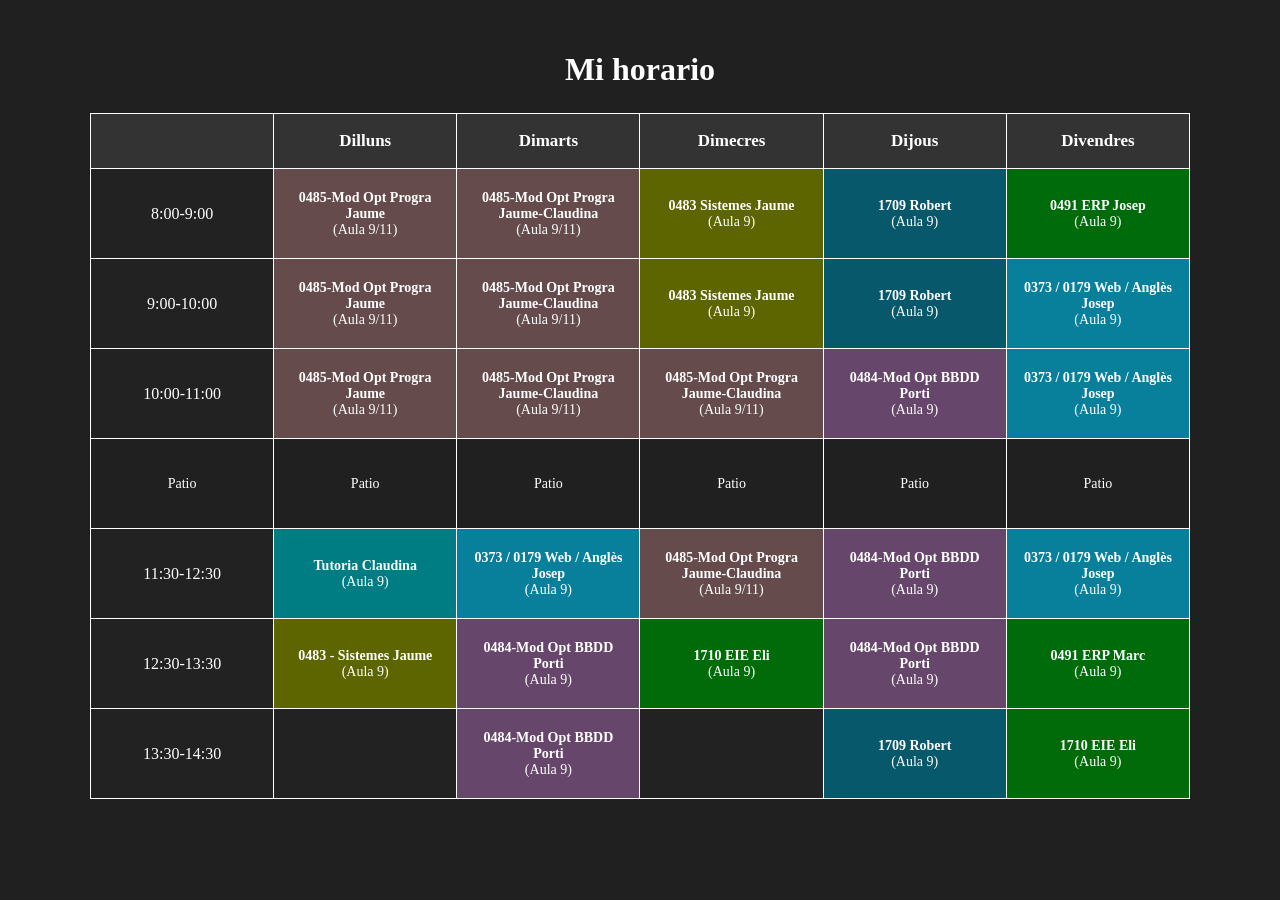
==== projecte html/html/horario.html @ 0355c3f9 "horario" ====
<!DOCTYPE html>
<html lang="ca">
<head>
    <meta charset="utf-8">
    <meta http-equiv="X-UA-Compatible" content="IE=edge">
    <title>Horario</title>
    <meta name="author" content="Elias">
    <meta name="viewport" content="width=device-width, initial-scale=1">
    <link rel="stylesheet" href="../css/style.css">
</head>
<body>
    <h1>Mi horario</h1>

    <table class="horario">
        <thead>
            <tr>
                <th></th>
                <th>Dilluns</th>
                <th>Dimarts</th>
                <th>Dimecres</th>
                <th>Dijous</th>
                <th>Divendres</th>
            </tr>
        </thead>

        <tbody>
            <tr>
                <th>8:00-9:00</th>

                <td class="marron">
                    <b>0485-Mod Opt Progra Jaume</b><br>
                    (Aula 9/11)
                </td>

                <td class="marron">
                    <b>0485-Mod Opt Progra Jaume-Claudina</b><br>
                    (Aula 9/11)
                </td>

                <td class="verde-amarillo">
                    <b>0483 Sistemes Jaume</b><br>
                    (Aula 9)
                </td>

                <td class="azul">
                    <b>1709 Robert</b><br>
                    (Aula 9)
                </td>

                <td class="verde">
                    <b>0491 ERP Josep</b><br>
                    (Aula 9)
                </td>
            </tr>

            <tr>
                <th>9:00-10:00</th>

                <td class="marron">
                    <b>0485-Mod Opt Progra Jaume</b><br>
                    (Aula 9/11)
                </td>

                <td class="marron">
                    <b>0485-Mod Opt Progra Jaume-Claudina</b><br>
                    (Aula 9/11)
                </td>

                <td class="verde-amarillo">
                    <b>0483 Sistemes Jaume</b><br>
                    (Aula 9)
                </td>

                <td class="azul">
                    <b>1709 Robert</b><br>
                    (Aula 9)
                </td>

                <td class="azul-claro">
                    <b>0373 / 0179 Web / Anglès Josep</b><br>
                    (Aula 9)
                </td>
            </tr>

            <tr>
                <th>10:00-11:00</th>

                <td class="marron">
                    <b>0485-Mod Opt Progra Jaume</b><br>
                    (Aula 9/11)
                </td>

                <td class="marron">
                    <b>0485-Mod Opt Progra Jaume-Claudina</b><br>
                    (Aula 9/11)
                </td>

                <td class="marron">
                    <b>0485-Mod Opt Progra Jaume-Claudina</b><br>
                    (Aula 9/11)
                </td>

                <td class="morado">
                    <b>0484-Mod Opt BBDD Porti</b><br>
                    (Aula 9)
                </td>

                <td class="azul-claro">
                    <b>0373 / 0179 Web / Anglès Josep</b><br>
                    (Aula 9)
                </td>
            </tr>
<tr>
    <td>Patio</td>
    <td>Patio</td>
    <td>Patio</td>
    <td>Patio</td>
    <td>Patio</td>
    <td>Patio</td>
    
</tr>
            <tr class="separador">
                <th>11:30-12:30</th>

                <td class="turquesa">
                    <b>Tutoria Claudina</b><br>
                    (Aula 9)
                </td>

                <td class="azul-claro">
                    <b>0373 / 0179 Web / Anglès Josep</b><br>
                    (Aula 9)
                </td>

                <td class="marron">
                    <b>0485-Mod Opt Progra Jaume-Claudina</b><br>
                    (Aula 9/11)
                </td>

                <td class="morado">
                    <b>0484-Mod Opt BBDD Porti</b><br>
                    (Aula 9)
                </td>

                <td class="azul-claro">
                    <b>0373 / 0179 Web / Anglès Josep</b><br>
                    (Aula 9)
                </td>
            </tr>

            <tr>
                <th>12:30-13:30</th>

                <td class="verde-amarillo">
                    <b>0483 - Sistemes Jaume</b><br>
                    (Aula 9)
                </td>

                <td class="morado">
                    <b>0484-Mod Opt BBDD Porti</b><br>
                    (Aula 9)
                </td>

                <td class="verde-oscuro">
                    <b>1710 EIE Eli</b><br>
                    (Aula 9)
                </td>

                <td class="morado">
                    <b>0484-Mod Opt BBDD Porti</b><br>
                    (Aula 9)
                </td>

                <td class="verde">
                    <b>0491 ERP Marc</b><br>
                    (Aula 9)
                </td>
            </tr>

            <tr>
                <th>13:30-14:30</th>

                <td class="vacio"></td>

                <td class="morado">
                    <b>0484-Mod Opt BBDD Porti</b><br>
                    (Aula 9)
                </td>

                <td class="vacio"></td>

                <td class="azul">
                    <b>1709 Robert</b><br>
                    (Aula 9)
                </td>

                <td class="verde-oscuro">
                    <b>1710 EIE Eli</b><br>
                    (Aula 9)
                </td>
            </tr>
        </tbody>
    </table>
</body>
</html>
---- projecte html/css/style.css ----
* {
    box-sizing: border-box;
}

body {
    margin: 0;
    padding: 30px;
    background-color: #202020;
    color: white;
}

h1 {
    text-align: center;
    margin-bottom: 25px;
}

.horario {
    width: 100%;
    max-width: 1100px;
    margin: auto;
    border-collapse: collapse;
    table-layout: fixed;
}

.horario th,
.horario td {
    border: 1px solid white;
    text-align: center;
    padding: 10px;
}

.horario thead th {
    background-color: #333333;
    height: 55px;
    font-size: 17px;
}

.horario tbody th {
    background-color: #222222;
    width: 120px;
    font-weight: normal;
}

.horario td {
    height: 90px;
    font-size: 14px;
    vertical-align: middle;
}

/* COLORES */

.marron {
    background-color: #654b4b;
}

.verde-amarillo {
    background-color: #5d6500;
}

.azul {
    background-color: #07586a;
}

.verde {
    background-color: #006b0b;
}

.azul-claro {
    background-color: #087f9b;
}

.morado {
    background-color: #67466b;
}

.turquesa {
    background-color: #007d83;
}

.verde-oscuro {
    background-color: #006b08;
}

.vacio {
    background-color: #222222;
}

/* SEPARACIÓN DEL DESCANSO */

.separador th,
.separador td {
    border-top: 0;
}

/* TEXTO */

.horario b {
    font-weight: bold;
}
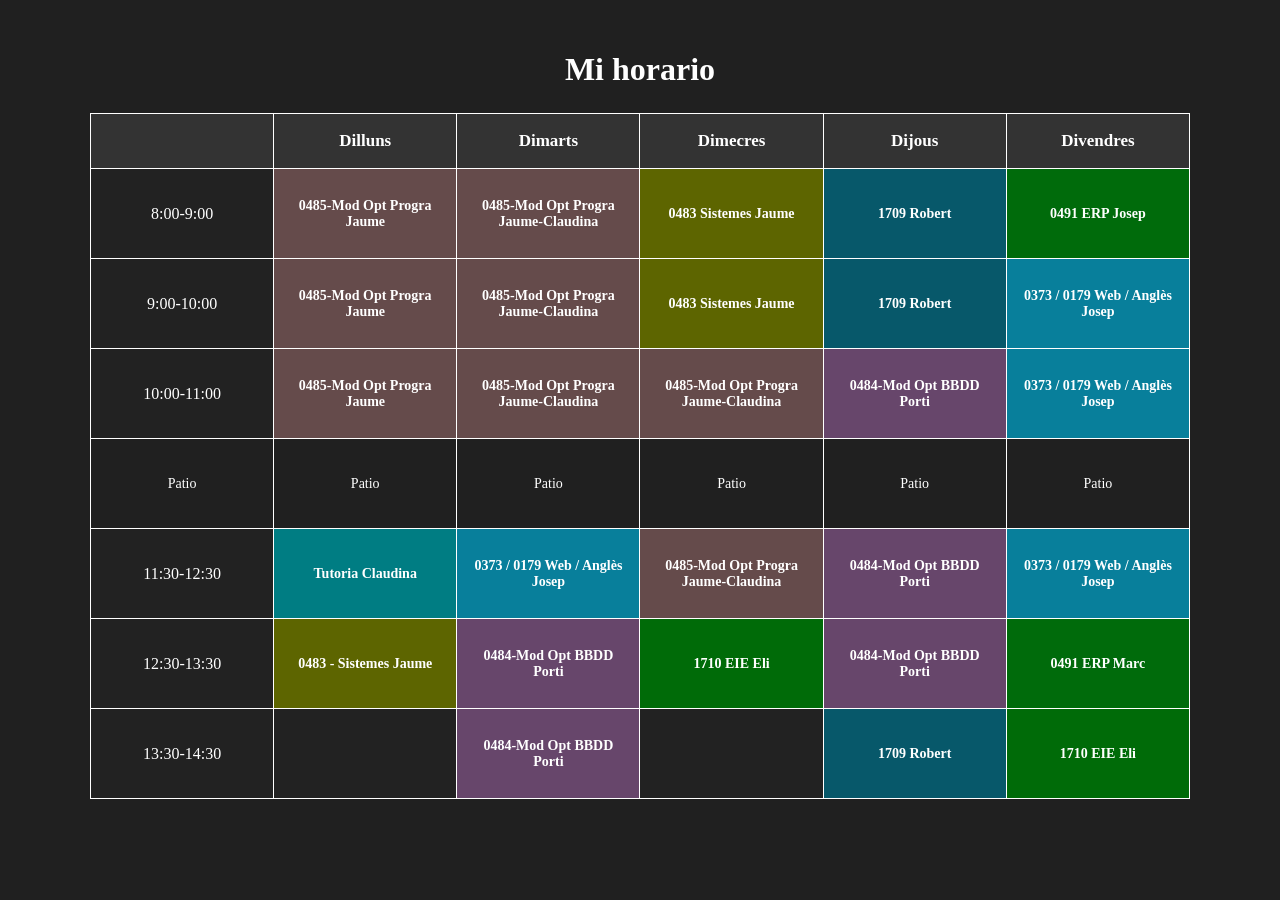
==== commit 354567c9: "horarioo" ====
--- a/projecte html/html/horario.html
+++ b/projecte html/html/horario.html
@@ -1,5 +1,6 @@
 <!DOCTYPE html>
 <html lang="ca">
+
 <head>
     <meta charset="utf-8">
     <meta http-equiv="X-UA-Compatible" content="IE=edge">
@@ -8,6 +9,7 @@
     <meta name="viewport" content="width=device-width, initial-scale=1">
     <link rel="stylesheet" href="../css/style.css">
 </head>
+
 <body>
     <h1>Mi horario</h1>
 
@@ -28,28 +30,26 @@
                 <th>8:00-9:00</th>
 
                 <td class="marron">
-                    <b>0485-Mod Opt Progra Jaume</b><br>
-                    (Aula 9/11)
-                </td>
-
-                <td class="marron">
-                    <b>0485-Mod Opt Progra Jaume-Claudina</b><br>
-                    (Aula 9/11)
+                    <b>0485-Mod Opt Progra Jaume</b>
+                </td>
+
+                <td class="marron">
+                    <b>0485-Mod Opt Progra Jaume-Claudina</b>
                 </td>
 
                 <td class="verde-amarillo">
-                    <b>0483 Sistemes Jaume</b><br>
-                    (Aula 9)
+                    <b>0483 Sistemes Jaume</b>
+
                 </td>
 
                 <td class="azul">
-                    <b>1709 Robert</b><br>
-                    (Aula 9)
+                    <b>1709 Robert</b>
+
                 </td>
 
                 <td class="verde">
-                    <b>0491 ERP Josep</b><br>
-                    (Aula 9)
+                    <b>0491 ERP Josep</b>
+
                 </td>
             </tr>
 
@@ -57,28 +57,28 @@
                 <th>9:00-10:00</th>
 
                 <td class="marron">
-                    <b>0485-Mod Opt Progra Jaume</b><br>
-                    (Aula 9/11)
-                </td>
-
-                <td class="marron">
-                    <b>0485-Mod Opt Progra Jaume-Claudina</b><br>
-                    (Aula 9/11)
+                    <b>0485-Mod Opt Progra Jaume</b>
+
+                </td>
+
+                <td class="marron">
+                    <b>0485-Mod Opt Progra Jaume-Claudina</b>
+
                 </td>
 
                 <td class="verde-amarillo">
-                    <b>0483 Sistemes Jaume</b><br>
-                    (Aula 9)
+                    <b>0483 Sistemes Jaume</b>
+
                 </td>
 
                 <td class="azul">
-                    <b>1709 Robert</b><br>
-                    (Aula 9)
-                </td>
-
-                <td class="azul-claro">
-                    <b>0373 / 0179 Web / Anglès Josep</b><br>
-                    (Aula 9)
+                    <b>1709 Robert</b>
+
+                </td>
+
+                <td class="azul-claro">
+                    <b>0373 / 0179 Web / Anglès Josep</b>
+
                 </td>
             </tr>
 
@@ -86,65 +86,64 @@
                 <th>10:00-11:00</th>
 
                 <td class="marron">
-                    <b>0485-Mod Opt Progra Jaume</b><br>
-                    (Aula 9/11)
-                </td>
-
-                <td class="marron">
-                    <b>0485-Mod Opt Progra Jaume-Claudina</b><br>
-                    (Aula 9/11)
-                </td>
-
-                <td class="marron">
-                    <b>0485-Mod Opt Progra Jaume-Claudina</b><br>
-                    (Aula 9/11)
-                </td>
-
-                <td class="morado">
-                    <b>0484-Mod Opt BBDD Porti</b><br>
-                    (Aula 9)
-                </td>
-
-                <td class="azul-claro">
-                    <b>0373 / 0179 Web / Anglès Josep</b><br>
-                    (Aula 9)
-                </td>
-            </tr>
-<tr>
-    <td>Patio</td>
-    <td>Patio</td>
-    <td>Patio</td>
-    <td>Patio</td>
-    <td>Patio</td>
-    <td>Patio</td>
-    
-</tr>
+                    <b>0485-Mod Opt Progra Jaume</b>
+
+                </td>
+
+                <td class="marron">
+                    <b>0485-Mod Opt Progra Jaume-Claudina</b>
+
+                </td>
+
+                <td class="marron">
+                    <b>0485-Mod Opt Progra Jaume-Claudina</b>
+
+                </td>
+
+                <td class="morado">
+                    <b>0484-Mod Opt BBDD Porti</b>
+
+                </td>
+
+                <td class="azul-claro">
+                    <b>0373 / 0179 Web / Anglès Josep</b>
+
+                </td>
+            </tr>
+            <tr>
+                <td>Patio</td>
+                <td>Patio</td>
+                <td>Patio</td>
+                <td>Patio</td>
+                <td>Patio</td>
+                <td>Patio</td>
+
+            </tr>
             <tr class="separador">
                 <th>11:30-12:30</th>
 
                 <td class="turquesa">
-                    <b>Tutoria Claudina</b><br>
-                    (Aula 9)
-                </td>
-
-                <td class="azul-claro">
-                    <b>0373 / 0179 Web / Anglès Josep</b><br>
-                    (Aula 9)
-                </td>
-
-                <td class="marron">
-                    <b>0485-Mod Opt Progra Jaume-Claudina</b><br>
-                    (Aula 9/11)
-                </td>
-
-                <td class="morado">
-                    <b>0484-Mod Opt BBDD Porti</b><br>
-                    (Aula 9)
-                </td>
-
-                <td class="azul-claro">
-                    <b>0373 / 0179 Web / Anglès Josep</b><br>
-                    (Aula 9)
+                    <b>Tutoria Claudina</b>
+
+                </td>
+
+                <td class="azul-claro">
+                    <b>0373 / 0179 Web / Anglès Josep</b>
+
+                </td>
+
+                <td class="marron">
+                    <b>0485-Mod Opt Progra Jaume-Claudina</b>
+
+                </td>
+
+                <td class="morado">
+                    <b>0484-Mod Opt BBDD Porti</b>
+                </td>
+
+                <td class="azul-claro">
+                    <b>0373 / 0179 Web / Anglès Josep</b>
+
                 </td>
             </tr>
 
@@ -152,28 +151,27 @@
                 <th>12:30-13:30</th>
 
                 <td class="verde-amarillo">
-                    <b>0483 - Sistemes Jaume</b><br>
-                    (Aula 9)
-                </td>
-
-                <td class="morado">
-                    <b>0484-Mod Opt BBDD Porti</b><br>
-                    (Aula 9)
+                    <b>0483 - Sistemes Jaume</b>
+                </td>
+
+                <td class="morado">
+                    <b>0484-Mod Opt BBDD Porti</b>
+
                 </td>
 
                 <td class="verde-oscuro">
-                    <b>1710 EIE Eli</b><br>
-                    (Aula 9)
-                </td>
-
-                <td class="morado">
-                    <b>0484-Mod Opt BBDD Porti</b><br>
-                    (Aula 9)
+                    <b>1710 EIE Eli</b>
+                  
+                </td>
+
+                <td class="morado">
+                    <b>0484-Mod Opt BBDD Porti</b>
+                    
                 </td>
 
                 <td class="verde">
-                    <b>0491 ERP Marc</b><br>
-                    (Aula 9)
+                    <b>0491 ERP Marc</b>
+                   
                 </td>
             </tr>
 
@@ -183,23 +181,24 @@
                 <td class="vacio"></td>
 
                 <td class="morado">
-                    <b>0484-Mod Opt BBDD Porti</b><br>
-                    (Aula 9)
+                    <b>0484-Mod Opt BBDD Porti</b>
+                   
                 </td>
 
                 <td class="vacio"></td>
 
                 <td class="azul">
-                    <b>1709 Robert</b><br>
-                    (Aula 9)
+                    <b>1709 Robert</b>
+                    
                 </td>
 
                 <td class="verde-oscuro">
-                    <b>1710 EIE Eli</b><br>
-                    (Aula 9)
+                    <b>1710 EIE Eli</b>
+                  
                 </td>
             </tr>
         </tbody>
     </table>
 </body>
-</html>
+
+</html>
--- a/projecte html/css/style.css
+++ b/projecte html/css/style.css
@@ -12,6 +12,12 @@
 h1 {
     text-align: center;
     margin-bottom: 25px;
+}
+
+.color {
+    font-size: 28px;
+    display: inline-block;
+    margin-top: 20px;
 }
 
 .horario {
@@ -47,7 +53,7 @@
     vertical-align: middle;
 }
 
-/* COLORES */
+
 
 .marron {
     background-color: #654b4b;
@@ -85,17 +91,20 @@
     background-color: #222222;
 }
 
-/* SEPARACIÓN DEL DESCANSO */
+
 
 .separador th,
 .separador td {
     border-top: 0;
 }
 
-/* TEXTO */
 
 .horario b {
     font-weight: bold;
 }
 
 
+.color {
+    background-color: #087f9b;
+    margin: 100px;
+}
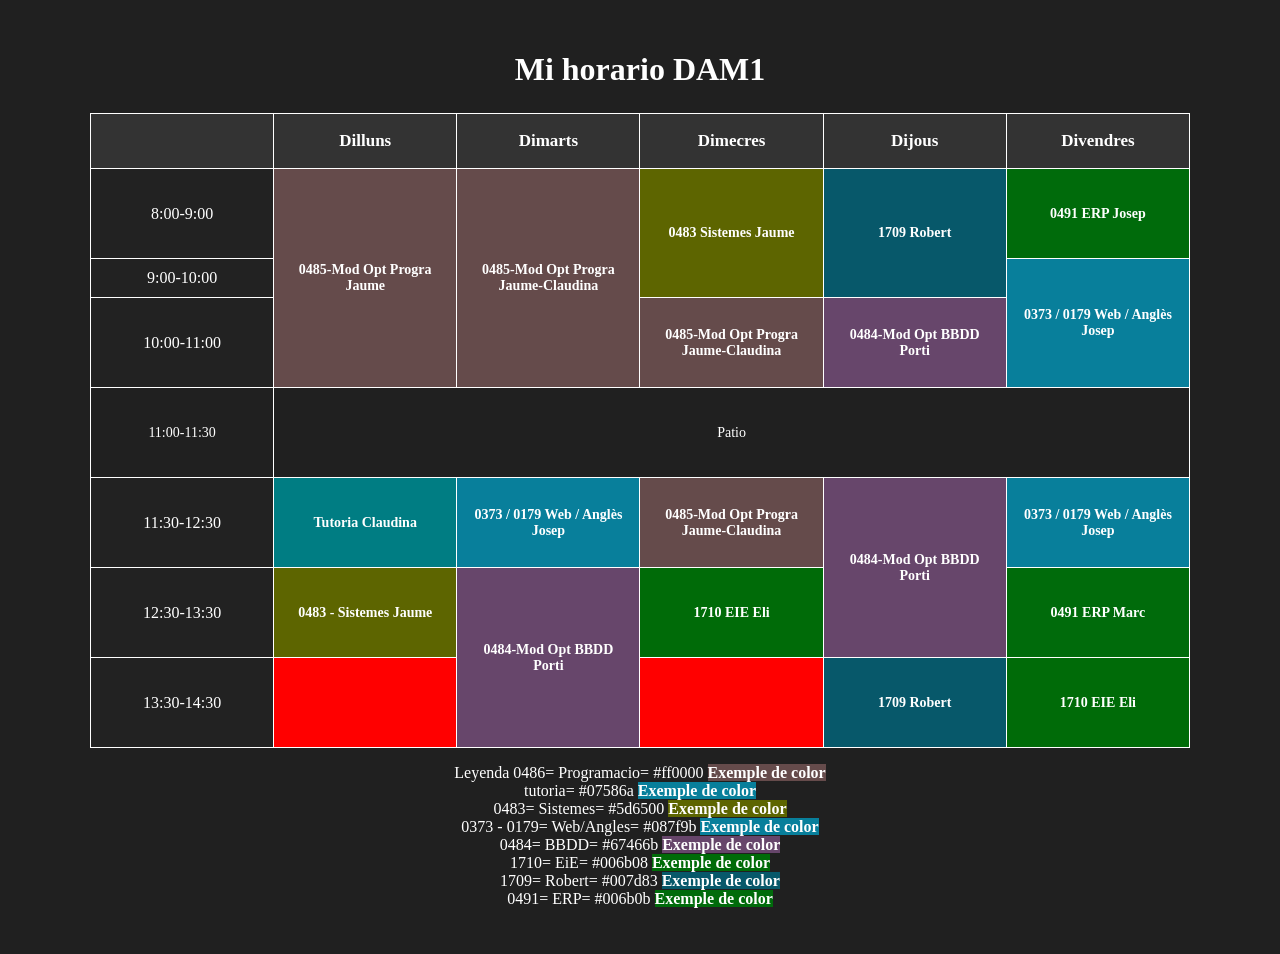
==== commit b479c1a1: "horario acabado" ====
--- a/projecte html/html/horario.html
+++ b/projecte html/html/horario.html
@@ -11,7 +11,7 @@
 </head>
 
 <body>
-    <h1>Mi horario</h1>
+    <h1>Mi horario DAM1</h1>
 
     <table class="horario">
         <thead>
@@ -29,56 +29,32 @@
             <tr>
                 <th>8:00-9:00</th>
 
-                <td class="marron">
+                <td class="marron" rowspan="3">
                     <b>0485-Mod Opt Progra Jaume</b>
                 </td>
 
-                <td class="marron">
+                <td class="marron" rowspan="3">
                     <b>0485-Mod Opt Progra Jaume-Claudina</b>
                 </td>
 
-                <td class="verde-amarillo">
+                <td class="verde-amarillo" rowspan="2">
                     <b>0483 Sistemes Jaume</b>
-
                 </td>
 
-                <td class="azul">
+                <td class="azul" rowspan="2">
                     <b>1709 Robert</b>
-
                 </td>
 
                 <td class="verde">
                     <b>0491 ERP Josep</b>
-
                 </td>
             </tr>
 
             <tr>
                 <th>9:00-10:00</th>
 
-                <td class="marron">
-                    <b>0485-Mod Opt Progra Jaume</b>
-
-                </td>
-
-                <td class="marron">
-                    <b>0485-Mod Opt Progra Jaume-Claudina</b>
-
-                </td>
-
-                <td class="verde-amarillo">
-                    <b>0483 Sistemes Jaume</b>
-
-                </td>
-
-                <td class="azul">
-                    <b>1709 Robert</b>
-
-                </td>
-
-                <td class="azul-claro">
+                <td class="azul-claro" rowspan="2">
                     <b>0373 / 0179 Web / Anglès Josep</b>
-
                 </td>
             </tr>
 
@@ -86,37 +62,18 @@
                 <th>10:00-11:00</th>
 
                 <td class="marron">
-                    <b>0485-Mod Opt Progra Jaume</b>
-
-                </td>
-
-                <td class="marron">
                     <b>0485-Mod Opt Progra Jaume-Claudina</b>
-
-                </td>
-
-                <td class="marron">
-                    <b>0485-Mod Opt Progra Jaume-Claudina</b>
-
                 </td>
 
                 <td class="morado">
                     <b>0484-Mod Opt BBDD Porti</b>
-
                 </td>
 
-                <td class="azul-claro">
-                    <b>0373 / 0179 Web / Anglès Josep</b>
 
-                </td>
             </tr>
             <tr>
-                <td>Patio</td>
-                <td>Patio</td>
-                <td>Patio</td>
-                <td>Patio</td>
-                <td>Patio</td>
-                <td>Patio</td>
+                <td>11:00-11:30</td>
+                <td colspan="5">Patio</td>
 
             </tr>
             <tr class="separador">
@@ -137,7 +94,7 @@
 
                 </td>
 
-                <td class="morado">
+                <td class="morado" rowspan="2">
                     <b>0484-Mod Opt BBDD Porti</b>
                 </td>
 
@@ -154,51 +111,58 @@
                     <b>0483 - Sistemes Jaume</b>
                 </td>
 
-                <td class="morado">
+                <td class="morado" rowspan="2">
                     <b>0484-Mod Opt BBDD Porti</b>
 
                 </td>
 
                 <td class="verde-oscuro">
                     <b>1710 EIE Eli</b>
-                  
+
                 </td>
 
-                <td class="morado">
-                    <b>0484-Mod Opt BBDD Porti</b>
-                    
+
                 </td>
 
                 <td class="verde">
                     <b>0491 ERP Marc</b>
-                   
+
                 </td>
             </tr>
 
             <tr>
                 <th>13:30-14:30</th>
 
-                <td class="vacio"></td>
+                <td class="vacios"></td>
 
-                <td class="morado">
-                    <b>0484-Mod Opt BBDD Porti</b>
-                   
-                </td>
 
-                <td class="vacio"></td>
+                <td class="vacios"></td>
 
                 <td class="azul">
                     <b>1709 Robert</b>
-                    
+
                 </td>
 
                 <td class="verde-oscuro">
                     <b>1710 EIE Eli</b>
-                  
+
                 </td>
             </tr>
         </tbody>
     </table>
 </body>
+<footer>
+    <p class="center">Leyenda
+        0486= Programacio= #ff0000 <b class="marron">Exemple de color</b> <br>
+        tutoria= #07586a <b class="azul-claro">Exemple de color</b> <br>
+        0483= Sistemes= #5d6500 <b class="verde-amarillo">Exemple de color</b> <br>
+        0373 - 0179= Web/Angles= #087f9b <b class="azul-claro">Exemple de color</b> <br>
+        0484= BBDD= #67466b <b class="morado">Exemple de color</b> <br>
+        1710= EiE= #006b08 <b class="verde-oscuro">Exemple de color</b> <br>
+        1709= Robert= #007d83 <b class="azul">Exemple de color</b> <br>
+        0491= ERP= #006b0b <b class="verde">Exemple de color</b>
+
+    </p>
+</footer>
 
 </html>
--- a/projecte html/css/style.css
+++ b/projecte html/css/style.css
@@ -107,4 +107,11 @@
 .color {
     background-color: #087f9b;
     margin: 100px;
-}+}
+
+.vacios {
+    background-color: #ff0000;
+}
+.center{
+    text-align: center;
+}
